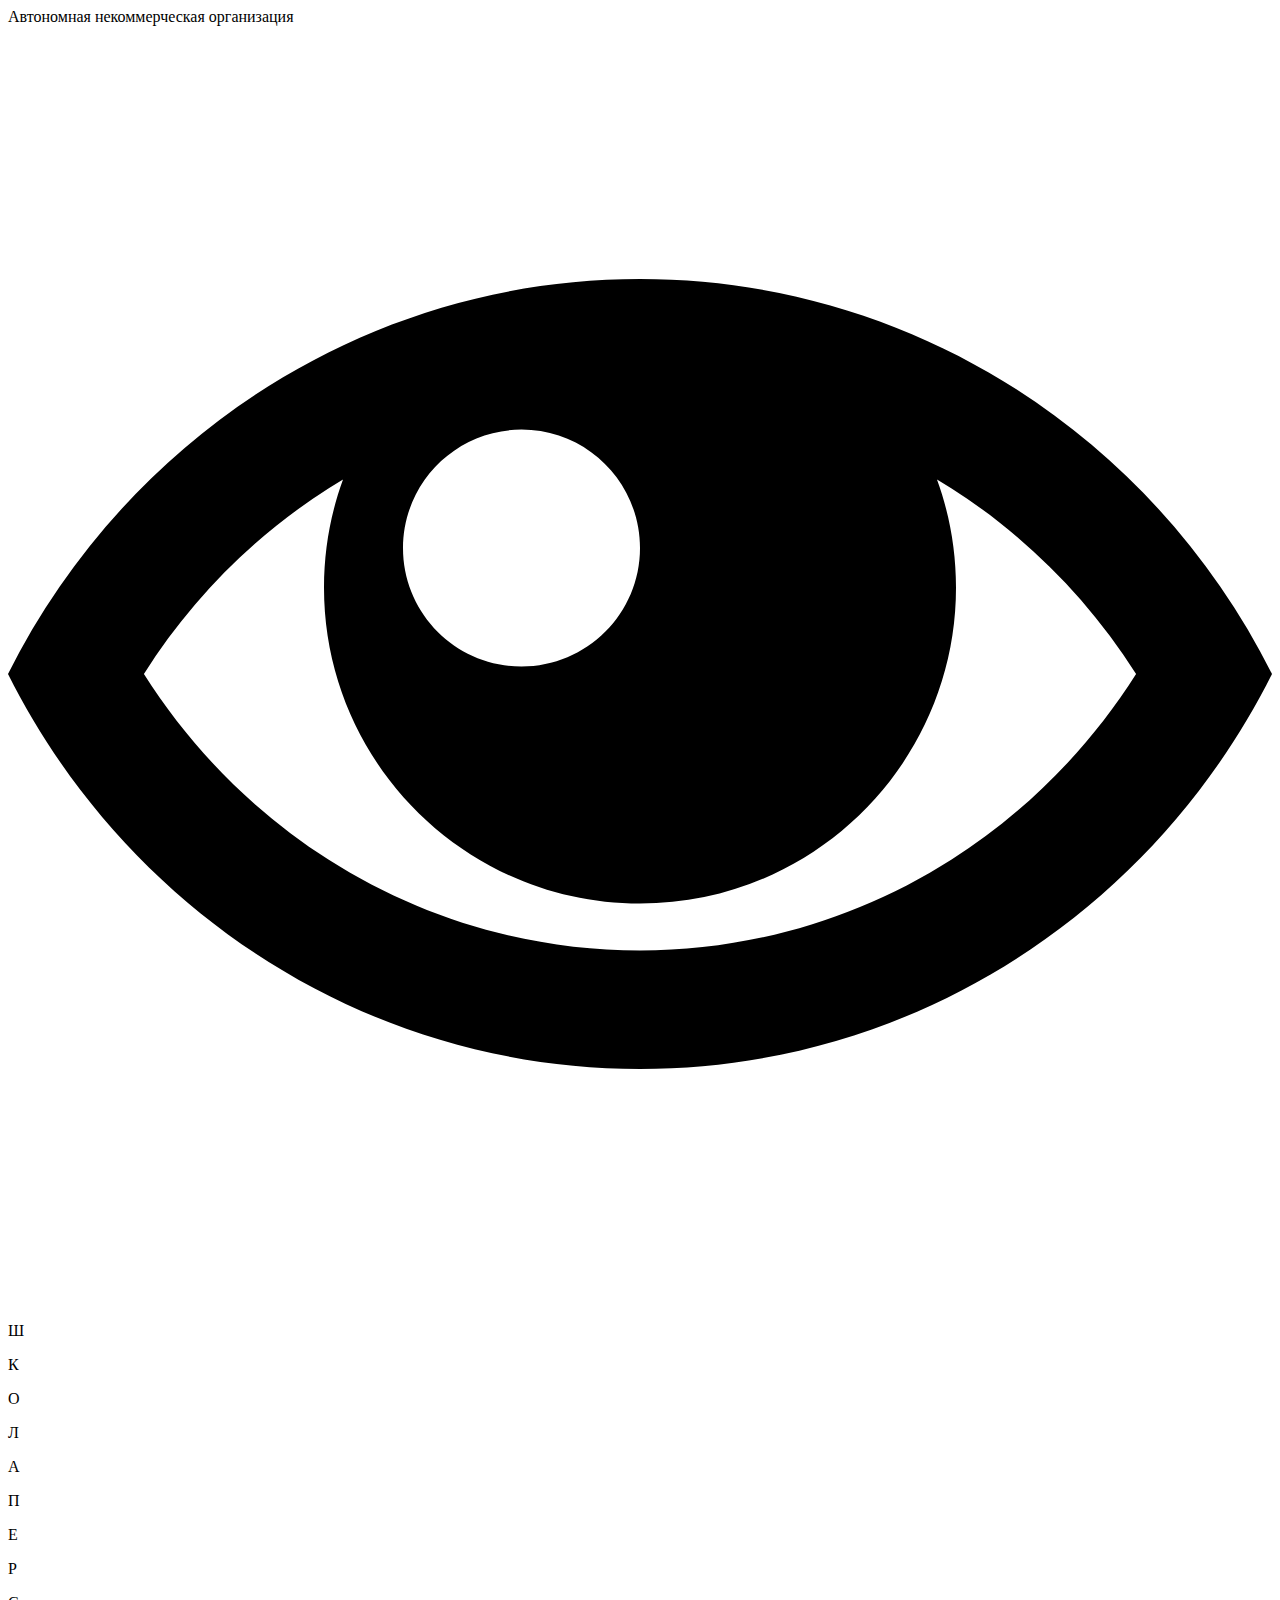
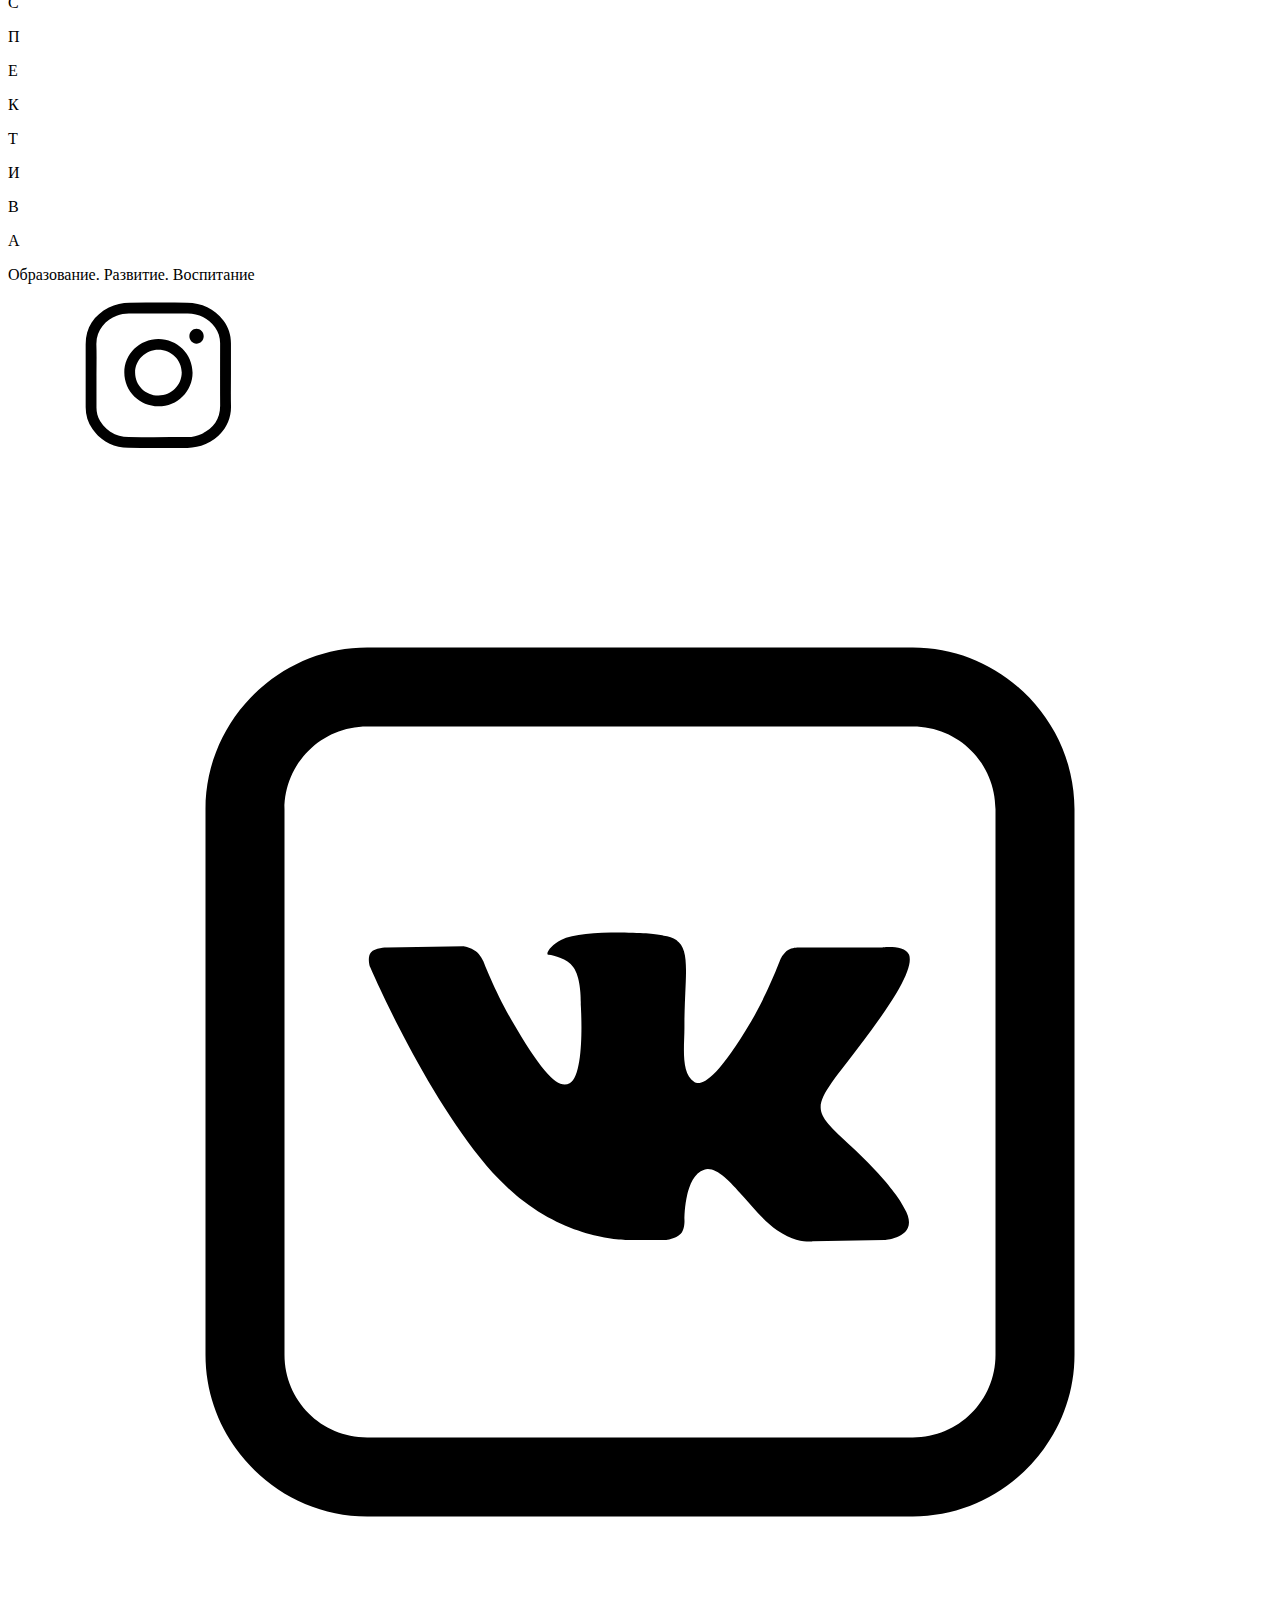
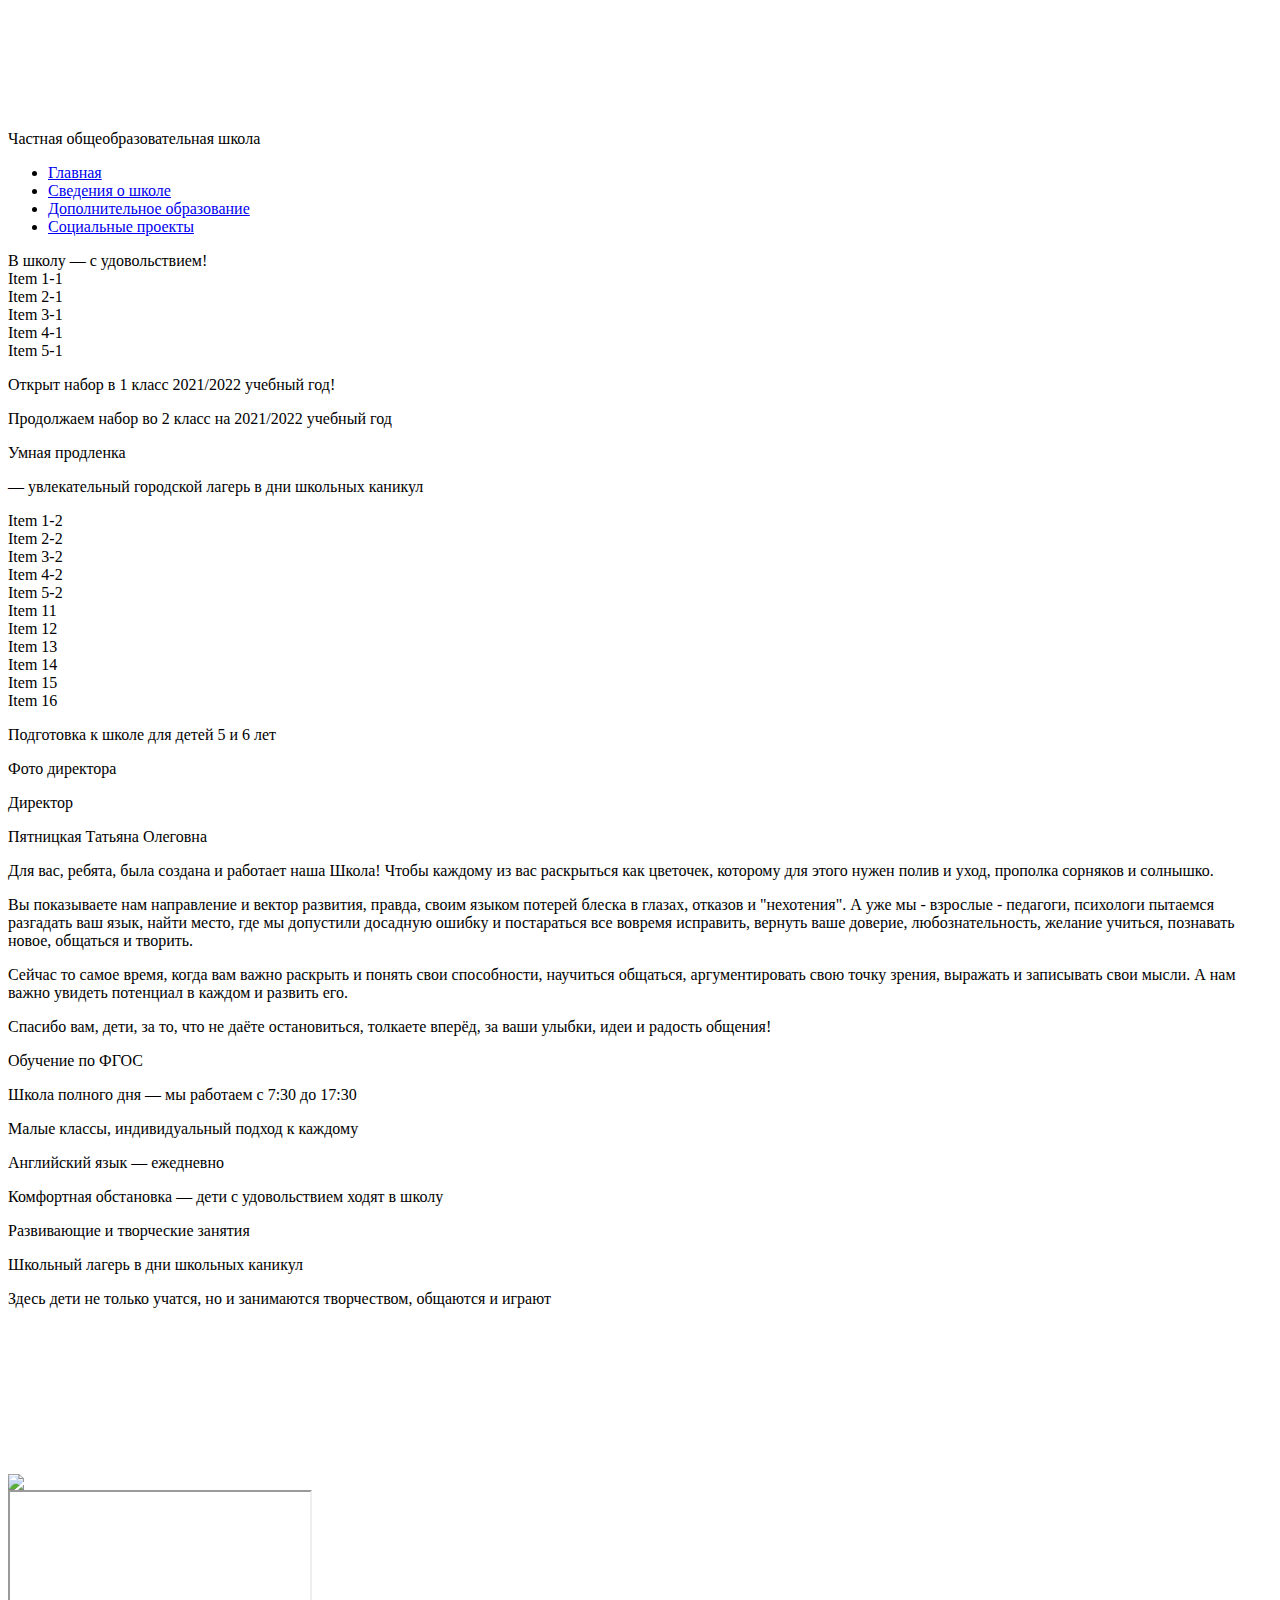
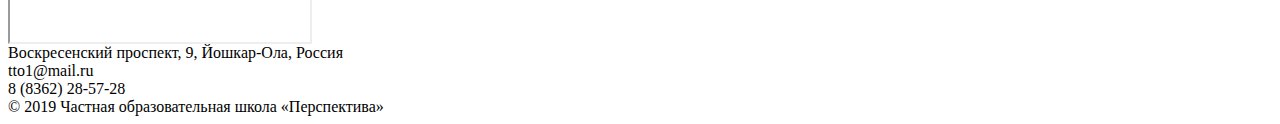
==== templates/index.html @ 56a92bf1 "Create index.html" ====
<html>
<head>
  <meta name="viewport" content="width=device-width, initial-scale=1.0">
  <link rel= "stylesheet" type="text/css" href= "/static/style.css">
  <title>Школа "Перспектива"</title>
</head>
<body>
  <header class='header'>
    <div class='header__menu'>
      <div class='header__center'>
        <p>Автономная некоммерческая организация</p>
      </div>
      <div>
        <a class='eye__link' href='/for_older'>
          <svg class='eye__icon' version="1.1" id="Capa_1" xmlns="http://www.w3.org/2000/svg" xmlns:xlink="http://www.w3.org/1999/xlink" x="0px" y="0px" viewBox="0 0 512 512" style="enable-background:new 0 0 512 512;" xml:space="preserve">
<g>
        <path d="M256,96C144.341,96,47.559,161.021,0,256c47.559,94.979,144.341,160,256,160c111.656,0,208.439-65.021,256-160
    C464.441,161.021,367.656,96,256,96z M382.225,180.852c30.082,19.187,55.572,44.887,74.719,75.148
    c-19.146,30.261-44.639,55.961-74.719,75.148C344.428,355.257,300.779,368,256,368c-44.78,0-88.428-12.743-126.225-36.852
    c-30.08-19.188-55.57-44.888-74.717-75.148c19.146-30.262,44.637-55.962,74.717-75.148c1.959-1.25,3.938-2.461,5.929-3.65
    C130.725,190.866,128,205.613,128,221c0,70.691,57.308,128,128,128c70.691,0,128-57.309,128-128
    c0-15.387-2.725-30.134-7.703-43.799C378.285,178.39,380.266,179.602,382.225,180.852z M256,205c0,26.51-21.49,48-48,48
    s-48-21.49-48-48s21.49-48,48-48S256,178.49,256,205z"/>
        </a>
      </div>
    </div>
    <div class='header__middle'>
      <div class='header__title'>
        <div class='header__title-school'>
          <p class='letter green'>Ш</p>
          <p class='letter red'>К</p>
          <p class='letter pink'>О</p>
          <p class='letter yellow'>Л</p>
          <p class='letter light__blue'>А</p>
        </div>
        <div class='header__title-perspective'>
          <p class='letter red'>П</p>
          <p class='letter orange'>Е</p>
          <p class='letter yellow'>Р</p>
          <p class='letter green'>С</p>
          <p class='letter light__blue'>П</p>
          <p class='letter blue'>Е</p>
          <p class='letter purple'>К</p>
          <p class='letter pink'>Т</p>
          <p class='letter yellow'>И</p>
          <p class='letter orange'>В</p>
          <p class='letter red'>А</p>
        </div>
      </div>
      <div class='header__motto'>
        <p>Образование. Развитие. Воспитание</p>
      </div>
    </div>
    <div class='header__bottom'>
      <div class='header__socials'>
        <div class='socials-item'>
          <a href='https://www.instagram.com/shkola_perspektiva/'>
            <svg class='socials-icon' PUBLIC '-//W3C//DTD SVG 1.1//EN'  'http://www.w3.org/Graphics/SVG/1.1/DTD/svg11.dtd'><svg enable-background="new 0 0 512 512" id="Layer_1" version="1.1" viewBox="0 0 512 512" xml:space="preserve" xmlns="http://www.w3.org/2000/svg" xmlns:xlink="http://www.w3.org/1999/xlink"><g><path d="M505,257c0,34.8-0.7,69.7,0.2,104.5c1.5,61.6-37.2,109.2-86.5,130.4c-19.8,8.5-40.6,13-62.1,13c-67.3,0.1-134.7,1-202-0.3   c-50.7-1-92.4-22.2-122.3-64c-15.7-22-23.2-47-23.2-74.1c0-71.7,0-143.3,0-215c0-58.5,28.5-99.4,79.1-126C110.2,14,134.1,9.1,159,9   c65.3,0,130.7-0.4,196,0.2c50.7,0.4,93,19.8,124.2,60.6c17.4,22.8,25.8,49,25.8,77.8C505,184,505,220.5,505,257z M46,257   c0,36.7,0,73.3,0,110c0,16.4,3.8,31.8,12.3,45.7c22.3,36.5,56,54.3,97.8,55c67.1,1,134.3,0.4,201.5,0.2c16.5,0,32.5-3.4,47.4-10.5   c40.6-19.4,63.3-50.3,63.1-96.7c-0.4-71-0.1-142-0.1-213c0-20.1-5.7-38.5-17.6-54.7c-23-31.1-54.8-46.4-92.8-46.8   c-67-0.8-134-0.3-201-0.2c-14.3,0-28.1,2.9-41.5,7.9c-36.8,13.7-71,48.4-69.4,99.5C46.9,188,46,222.5,46,257z"/><path d="M257.6,363c-64.5,0-116.5-51.4-116.6-115.4c-0.1-63,52.3-114.6,116.4-114.6c64.3-0.1,116.5,51.4,116.6,114.9   C374,311.3,321.9,362.9,257.6,363z M257.6,326c43.9,0,79.5-35.1,79.4-78.3c-0.1-42.8-35.7-77.8-79.4-77.8   c-43.9,0-79.7,34.9-79.7,78C178,291.1,213.7,326.1,257.6,326z"/><path d="M387.5,98c13.5,0,24.5,11.5,24.5,25.6c-0.1,14.1-11.2,25.5-24.7,25.4c-13.3-0.1-24.2-11.5-24.2-25.3   C363,109.6,374,98,387.5,98z"/></g></svg>
          </a>
        </div>
        <div class='socials-item'>
          <a href='https://vk.com/shkola_perspektiva_yola' >
            <svg class='socials-icon vk' xmlns="http://www.w3.org/2000/svg" viewBox="0 0 32 32">
      <path style="text-indent:0;text-align:start;line-height:normal;text-transform:none;block-progression:tb;-inkscape-font-specification:Bitstream Vera Sans" d="M 9.09375 5 C 6.8512095 5 5 6.8512095 5 9.09375 L 5 22.90625 C 5 25.148791 6.8512095 27 9.09375 27 L 22.90625 27 C 25.148791 27 27 25.148791 27 22.90625 L 27 9.09375 C 27 6.8512095 25.148791 5 22.90625 5 L 9.09375 5 z M 9.09375 7 L 22.90625 7 C 24.067709 7 25 7.9322905 25 9.09375 L 25 22.90625 C 25 24.067709 24.067709 25 22.90625 25 L 9.09375 25 C 7.9322905 25 7 24.067709 7 22.90625 L 7 9.09375 C 7 7.9322905 7.9322905 7 9.09375 7 z M 15.71875 12.21875 C 14.98475 12.21175 14.352 12.23325 14 12.40625 C 13.766 12.52125 13.5775 12.76625 13.6875 12.78125 C 13.8235 12.79925 14.1495 12.87175 14.3125 13.09375 C 14.5235 13.38075 14.5 14.03125 14.5 14.03125 C 14.5 14.03125 14.62275 15.81025 14.21875 16.03125 C 13.94175 16.18225 13.567 15.8485 12.75 14.4375 C 12.331 13.7145 12.03125 12.9375 12.03125 12.9375 C 12.03125 12.9375 11.95275 12.7675 11.84375 12.6875 C 11.71175 12.5905 11.53125 12.5625 11.53125 12.5625 L 9.59375 12.59375 C 9.59375 12.59375 9.2945 12.59075 9.1875 12.71875 C 9.0915 12.83275 9.15625 13.0625 9.15625 13.0625 C 9.15625 13.0625 10.7035 16.66375 12.4375 18.46875 C 14.0295 20.12275 15.84375 20 15.84375 20 L 16.65625 20 C 16.65625 20 16.90525 19.97975 17.03125 19.84375 C 17.14725 19.71875 17.125 19.46875 17.125 19.46875 C 17.125 19.46875 17.116 18.37975 17.625 18.21875 C 18.127 18.05975 18.78475 19.281 19.46875 19.75 C 19.98575 20.105 20.375 20.03125 20.375 20.03125 L 22.1875 20 C 22.1875 20 23.1405 19.9395 22.6875 19.1875 C 22.6505 19.1265 22.43875 18.641 21.34375 17.625 C 20.19775 16.561 20.33775 16.715 21.71875 14.875 C 22.55975 13.754 22.9175 13.07425 22.8125 12.78125 C 22.7125 12.50225 22.09375 12.59375 22.09375 12.59375 L 20.03125 12.59375 C 20.03125 12.59375 19.863 12.58825 19.75 12.65625 C 19.639 12.72225 19.5625 12.875 19.5625 12.875 C 19.5625 12.875 19.2465 13.73075 18.8125 14.46875 C 17.8965 16.02475 17.525 16.096 17.375 16 C 17.026 15.775 17.125 15.107 17.125 14.625 C 17.125 13.117 17.3615 12.4755 16.6875 12.3125 C 16.4635 12.2585 16.29175 12.22475 15.71875 12.21875 z"/>
          </a>
        </div>
      </div>
      <div class='header__nko'>
        <p>Частная общеобразовательная школа</p>
      </div>
    </div>
  </header>
  <main>
    <nav class='menu__nav'>
      <ul class='nav__list'>
        <li class='nav__item'><a class='nav__link' href='/'>Главная</a></li>
        <li class='nav__item'><a class='nav__link' href='/info'>Сведения о школе</a></li>
        <li class='nav__item'><a class='nav__link' href='/addit'>Дополнительное образование</a></li>
        <li class='nav__item'><a class='nav__link' href='/social'>Социальные проекты</a></li>
      </ul>
    </nav>
    <div class='article__title'>В школу — с удовольствием!</div>
    <article class='page__article'>
      <div class='welcome__article'>
        <div class='carousel-wrapper'>
          <span id="item-1-1"></span>
          <span id="item-2-1"></span>
          <span id="item-3-1"></span>
          <span id="item-4-1"></span>
          <span id="item-5-1"></span>
          <div class="carousel-item item-1-1">
            <span class='item visually-hidden'>Item 1-1</span>
            <a class="arrow arrow-prev" href="#item-5-1"></a>
            <a class="arrow arrow-next" href="#item-2-1"></a>
          </div>
          <div class="carousel-item item-2-1">
            <span class='item visually-hidden'>Item 2-1</span>
            <a class="arrow arrow-prev" href="#item-1-1"></a>
            <a class="arrow arrow-next" href="#item-3-1"></a>
          </div>
          <div class="carousel-item item-3-1">
            <span class='item visually-hidden'>Item 3-1</span>
            <a class="arrow arrow-prev" href="#item-2-1"></a>
            <a class="arrow arrow-next" href="#item-4-1"></a>
          </div>
          <div class="carousel-item item-4-1">
            <span class='item visually-hidden'>Item 4-1</span>
            <a class="arrow arrow-prev" href="#item-3-1"></a>
            <a class="arrow arrow-next" href="#item-5-1"></a>
          </div>
          <div class="carousel-item item-5-1">
            <span class='item visually-hidden'>Item 5-1</span>
            <a class="arrow arrow-prev" href="#item-4-1"></a>
            <a class="arrow arrow-next" href="#item-1-1"></a>
          </div>
        </div>
        <div class='welcome__text'>
          <p class='welcome__text-bigger'>Открыт набор в 1 класс 2021/2022 учебный год!</p>
          <p>Продолжаем набор во 2 класс на 2021/2022 учебный год</p>
        </div>
      </div>
      <div class='welcome__article'>
        <div class='welcome__text'>
          <p class='welcome__text-bigger'>Умная продленка</p>
          <p>— увлекательный городской лагерь в дни школьных каникул</p>
        </div>
        <div class='carousel-wrapper'>
          <span id="item-1-2"></span>
          <span id="item-2-2"></span>
          <span id="item-3-2"></span>
          <span id="item-4-2"></span>
          <span id="item-5-2"></span>
          <div class="carousel-item item-1-2">
            <span class='item visually-hidden'>Item 1-2</span>
            <a class="arrow arrow-prev" href="#item-5-2"></a>
            <a class="arrow arrow-next" href="#item-2-2"></a>
          </div>
          <div class="carousel-item item-2-2">
            <span class='item visually-hidden'>Item 2-2</span>
            <a class="arrow arrow-prev" href="#item-1-2"></a>
            <a class="arrow arrow-next" href="#item-3-2"></a>
          </div>
          <div class="carousel-item item-3-2">
            <span class='item visually-hidden'>Item 3-2</span>
            <a class="arrow arrow-prev" href="#item-2-2"></a>
            <a class="arrow arrow-next" href="#item-4-2"></a>
          </div>
          <div class="carousel-item item-4-2">
            <span class='item visually-hidden'>Item 4-2</span>
            <a class="arrow arrow-prev" href="#item-3-2"></a>
            <a class="arrow arrow-next" href="#item-5-2"></a>
          </div>
          <div class="carousel-item item-5-2">
            <span class='item visually-hidden'>Item 5-2</span>
            <a class="arrow arrow-prev" href="#item-4-2"></a>
            <a class="arrow arrow-next" href="#item-1-2"></a>
          </div>
        </div>
      </div>
      <div class='welcome__article'>
        <div class='carousel-wrapper'>
          <span id="item-11"></span>
          <span id="item-12"></span>
          <span id="item-13"></span>
          <span id="item-14"></span>
          <span id="item-15"></span>
          <div class="carousel-item item-11">
            <span class='item visually-hidden'>Item 11</span>
            <a class="arrow arrow-prev" href="#item-15"></a>
            <a class="arrow arrow-next" href="#item-12"></a>
          </div>
          <div class="carousel-item item-12">
            <span class='item visually-hidden'>Item 12</span>
            <a class="arrow arrow-prev" href="#item-11"></a>
            <a class="arrow arrow-next" href="#item-13"></a>
          </div>
          <div class="carousel-item item-13">
            <span class='item visually-hidden'>Item 13</span>
            <a class="arrow arrow-prev" href="#item-12"></a>
            <a class="arrow arrow-next" href="#item-14"></a>
          </div>
          <div class="carousel-item item-14">
            <span class='item visually-hidden'>Item 14</span>
            <a class="arrow arrow-prev" href="#item-13"></a>
            <a class="arrow arrow-next" href="#item-15"></a>
          </div>
          <div class="carousel-item item-15">
            <span class='item visually-hidden'>Item 15</span>
            <a class="arrow arrow-prev" href="#item-14"></a>
            <a class="arrow arrow-next" href="#item-16"></a>
          </div>
          <div class="carousel-item item-16">
            <span class='item visually-hidden'>Item 16</span>
            <a class="arrow arrow-prev" href="#item-15"></a>
            <a class="arrow arrow-next" href="#item-11"></a>
          </div>
        </div>
        <div class='welcome__text'>
          <p class='welcome__text-bigger'>Подготовка к школе для детей 5 и 6 лет</p>
        </div>
      </div>
      <div class='welcome__speech'>
        <div class='welcome__photo-block'>
          <div class='welcome__photo'>
            <span class='visually-hidden'>Фото директора</span>
          </div>
          <p class='welcome__title'>Директор</p>
          <p class='welcome__title-fio'>Пятницкая Татьяна Олеговна</p>
        </div>
        <div class='speech__text'>
          <p>Для вас, ребята,  была создана и работает наша Школа! Чтобы каждому из вас раскрыться как цветочек, которому для этого нужен полив и уход, прополка сорняков и солнышко.</p>
          <p>Вы показываете нам направление и вектор развития, правда, своим языком потерей блеска в глазах, отказов и "нехотения". А уже мы - взрослые - педагоги, психологи пытаемся разгадать ваш язык, найти место, где мы допустили досадную ошибку и постараться все вовремя исправить, вернуть ваше доверие, любознательность, желание учиться, познавать новое, общаться и творить.</p>
          <p>Сейчас то самое время, когда вам важно раскрыть и понять свои способности, научиться общаться, аргументировать свою точку зрения, выражать и записывать свои мысли. А нам важно увидеть потенциал в каждом и развить его.</p>
          <p>Спасибо вам, дети, за то, что не даёте остановиться, толкаете вперёд, за ваши улыбки, идеи и радость общения!</p>
        </div>
      </div>
      <div class='advantage__block'>
        <div class='advantage__card'>
          <p class='advantage__card-text'>Обучение по ФГОС</p>
        </div>
        <div class='advantage__card'>
          <p class='advantage__card-text'>Школа полного дня — мы работаем с 7:30 до 17:30</p>
        </div>
        <div class='advantage__card'>
          <p class='advantage__card-text'>Малые классы, индивидуальный подход к каждому</p>
        </div>
        <div class='advantage__card'>
          <p class='advantage__card-text'>Английский язык — ежедневно</p>
        </div>
        <div class='advantage__card'>
          <p class='advantage__card-text'>Комфортная обстановка — дети с удовольствием ходят в школу</p>
        </div>
        <div class='advantage__card'>
          <p class='advantage__card-text'>Развивающие и творческие занятия</p>
        </div>
        <div class='advantage__card'>
          <p class='advantage__card-text'>Школьный лагерь в дни школьных каникул</p>
        </div>
        <div class='advantage__card'>
          <p class='advantage__card-text'>Здесь дети не только учатся, но и занимаются творчеством, общаются и играют</p>
        </div>
      </div>
      <div class='video__block'>
        <iframe src="https://www.youtube.com/embed/kU9ndrJbsBA" title="YouTube video player" frameborder="0" allow="accelerometer; autoplay; clipboard-write; encrypted-media; gyroscope; picture-in-picture" allowfullscreen></iframe>
      </div>
      <img class='license' src='https://github.com/annmartyn/perspective/blob/main/img/18.png?raw=true'>
      <div class='contacts'>
        <div class='contacts__map'>
          <iframe src="https://yandex.ru/map-widget/v1/-/CCUY6Mq-TC" frameborder="1" allowfullscreen="true" style="position:relative;"></iframe>
        </div>
        <div class='contacts__info'>
          <div class='contacts__address'>Воскресенский проспект, 9, Йошкар-Ола, Россия</div>
          <div class='contacts__email'>tto1@mail.ru</div>
          <div class='contacts__number'>8 (8362) 28-57-28</div>
          <div class='contacts__rights'>© 2019 Частная образовательная школа «Перспектива»</div>
        </div>
      </div>
    </article>
  </main>
</body>
        </html>
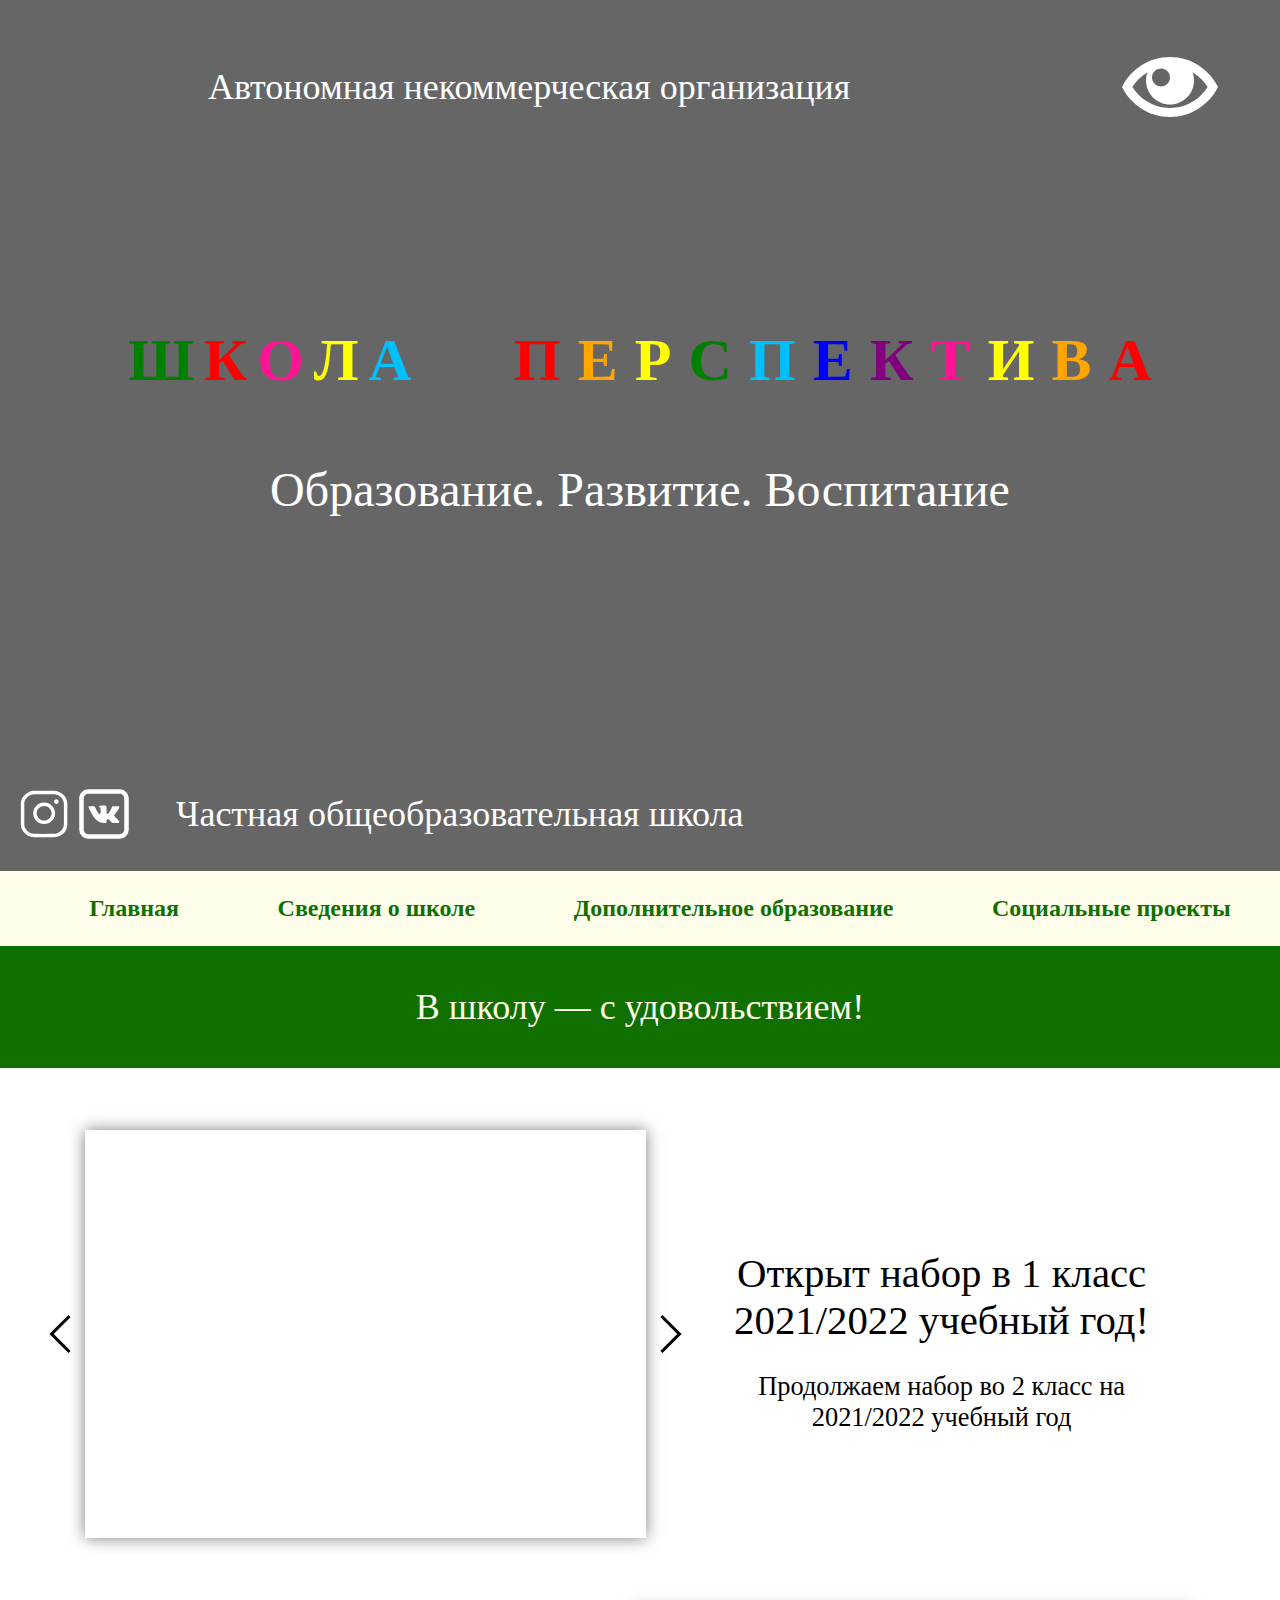
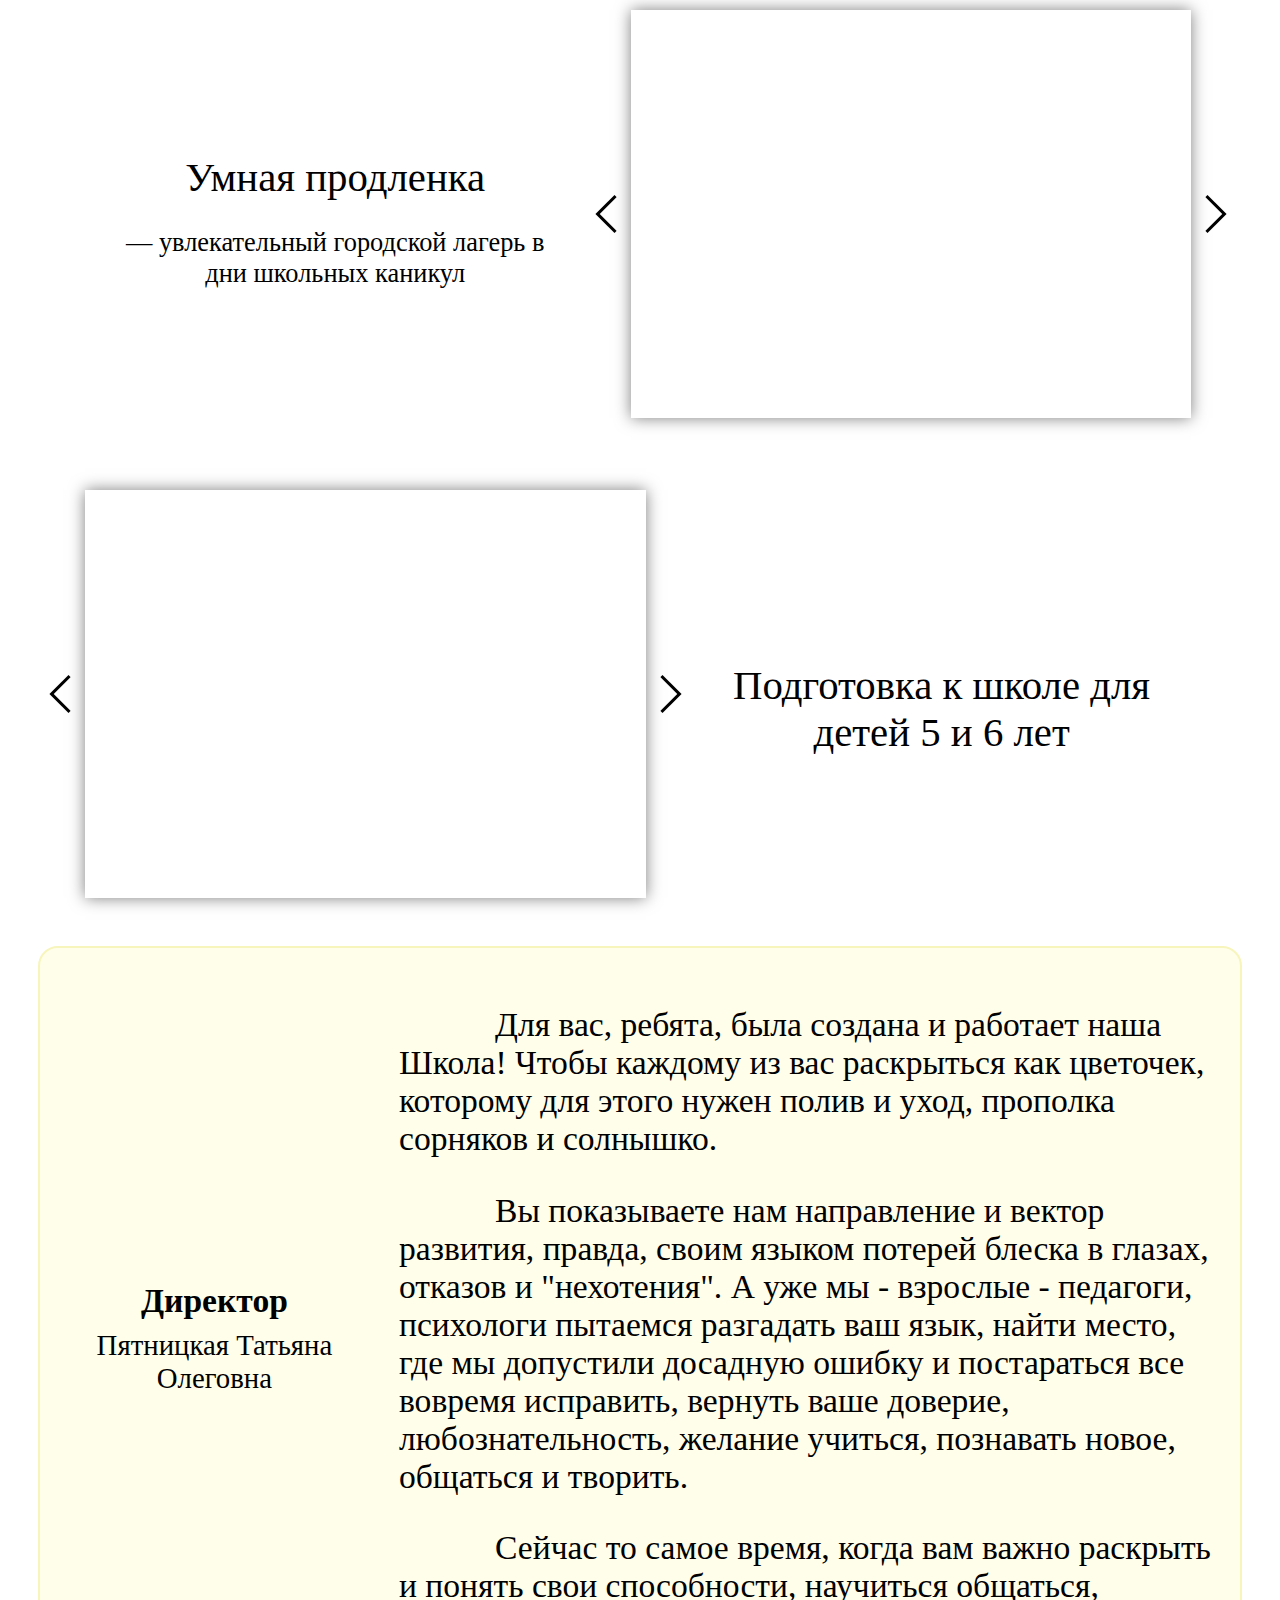
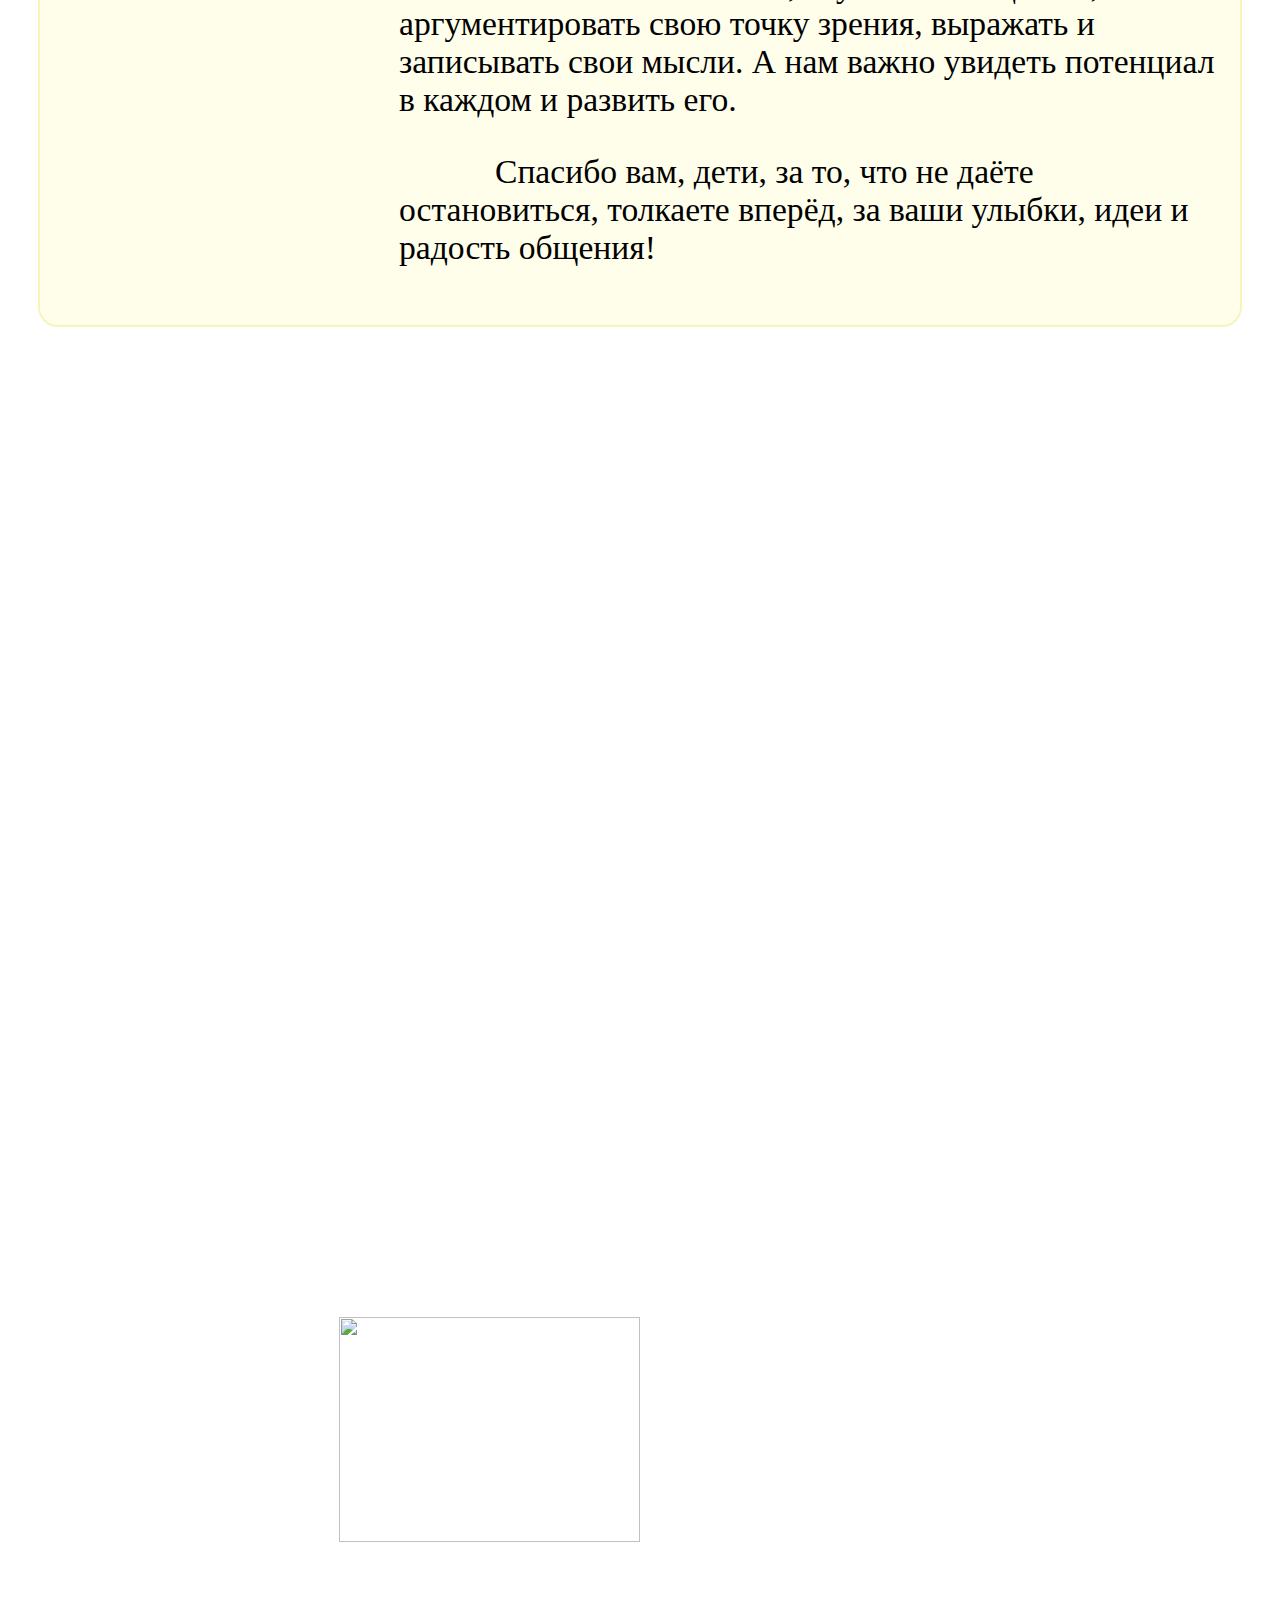
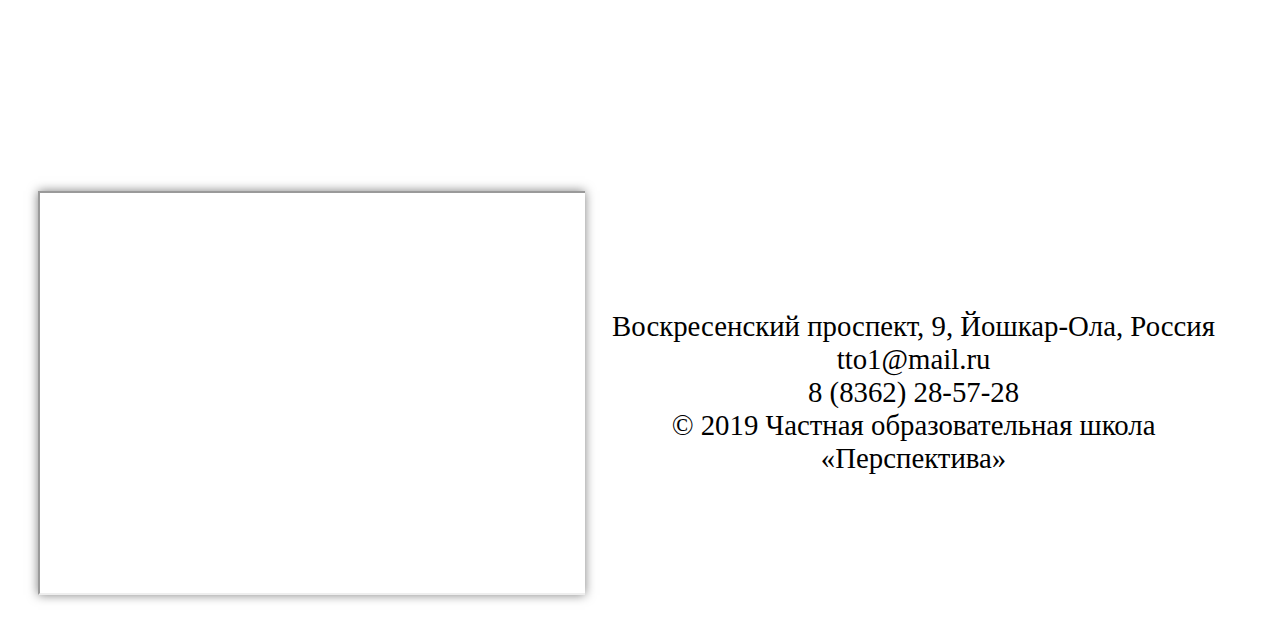
==== commit 37f82954: "Update index.html" ====
--- a/templates/index.html
+++ b/templates/index.html
@@ -1,7 +1,7 @@
 <html>
 <head>
   <meta name="viewport" content="width=device-width, initial-scale=1.0">
-  <link rel= "stylesheet" type="text/css" href= "/static/style.css">
+  <link rel="stylesheet" type="text/css" href= "/static/style.css">
   <title>Школа "Перспектива"</title>
 </head>
 <body>
--- a/static/style.css
+++ b/static/style.css
@@ -0,0 +1,1025 @@
+body {
+  margin: 0;
+}
+
+@media (max-width: 960px) {
+  html {
+    font-size: 10px;
+  }
+}
+
+@media (min-width: 961px) {
+  html {
+    font-size: 24px;
+  }
+}
+
+.visually-hidden {
+  position: absolute;
+  width: 1px;
+  height: 1px;
+  clip: rect(1px, 1px, 1px, 1px);
+}
+
+@font-face {
+  font-family: "Comic Sans MS";
+  src: url(https://github.com/annmartyn/perspective/blob/main/2006.ttf);
+}
+
+.header {
+  margin: 0;
+  z-index: 0;
+  background-image: url("https://wallpapertag.com/wallpaper/full/c/6/2/270882-full-size-chalkboard-background-2357x1571-windows-xp.jpg");
+  position: relative;
+  background-size: cover;
+  background-repeat: no-repeat;
+  padding-top: 30px;
+}
+
+.header::after {
+  content: '';
+  z-index: -1;
+  position: absolute;
+  top: 0;
+  left: 0;
+  bottom: 0;
+  right: 0;
+  background: rgba(0, 0, 0, 0.6);
+}
+
+.header__menu {
+  padding-left: 50px;
+  padding-right: 50px;
+  display: flex;
+  align-items: center;
+  justify-content: flex-end;
+  font-family: 'Verdana';
+  color: white;
+  text-align: center;
+}
+
+.header-left {
+  display: flex;
+  flex-direction: column;
+}
+
+.eye__icon {
+  height: 4rem;
+  width: 5rem;
+  display: inline-block;
+  background-repeat: no-repeat;
+  background-position: center;
+  fill: white;
+}
+
+.header__center {
+  padding-right: 22%;
+  font-size: 1.5rem;
+}
+
+.header__middle {
+  display: flex;
+  font-family: "Comic Sans MS";
+  flex-direction: column;
+  margin-top: 5rem;
+  margin-bottom: 8rem;
+}
+
+@media (max-width: 960px) {
+  .header__middle {
+    margin-bottom: 12rem;
+  }
+}
+
+.header__title {
+  display: flex;
+  justify-content: space-between;
+  padding-left: 10%;
+  padding-right: 10%;
+  margin-bottom: 0;
+  height: 150px;
+}
+
+@media (max-width: 960px) {
+  .header__title {
+    flex-direction: column;
+    align-items: center;
+  }
+}
+
+.header__title-school {
+  display: flex;
+  width: 40%;
+  padding-right: 10%;
+  margin: 0 auto;
+  justify-content: space-between;
+}
+
+.header__title-perspective {
+  display: flex;
+  width: 90%;
+  margin: 0 auto;
+  justify-content: space-between;
+}
+
+.header__motto {
+  margin: 0 auto;
+  font-family: 'Verdana';
+  color: white;
+  text-align: center;
+}
+
+.letter {
+  font-size: 2.5rem;
+  line-height: 3rem;
+  font-family: 'Comic Sans MS';
+  font-weight: 700;
+}
+
+.header__menu, .header__motto {
+  font-size: 2rem;
+}
+
+.red {
+  color: red;
+}
+
+.orange {
+  color: orange;
+}
+
+.yellow {
+  color: yellow;
+}
+
+.green {
+  color: green;
+}
+
+.light__blue {
+  color: DeepSkyBlue;
+}
+
+.blue {
+  color: blue;
+}
+
+.purple {
+  color: purple;
+}
+
+.pink {
+  color: deeppink;
+}
+
+.header__bottom {
+  display: flex;
+}
+
+.header__nko {
+  font-family: Verdana;
+  font-size: 1.5rem;
+  color: white;
+  padding-left: 1.5rem;
+}
+
+.header__socials {
+  margin-top: 20px;
+  padding-bottom: 20px;
+  position: relative;
+  padding-left: 20px;
+  display: flex;
+  align-items: center;
+}
+
+.socials-icon {
+  fill: white;
+  height: 2rem;
+  width: 2rem;
+}
+
+.vk {
+  height: 3rem;
+  width: 3rem;
+}
+
+.menu__nav {
+  display: flex;
+  font-family: 'Comic Sans MS';
+  align-items: center;
+  font-size: 1rem;
+  color: #0f7000;
+  font-weight: 550;
+  background-color: #fffeeb;
+  margin-bottom: 0;
+  width: 100%;
+}
+
+.nav__link {
+  text-decoration: none;
+  color: #0f7000;
+}
+
+.nav__item:hover {
+  text-decoration: underline;
+}
+
+.nav__link:hover {
+  text-decoration: underline;
+}
+
+.menu__nav .nav__link {
+  text-decoration: none;
+  color: #0f7000;
+}
+
+.nav__list {
+  display: flex;
+  align-items: center;
+  justify-content: space-around;
+  width: 100%;
+}
+
+.nav__item {
+  display: inline-block;
+  text-align: center;
+}
+
+.article__title {
+  font-family: 'Comic Sans MS';
+  font-size: 1.5rem;
+  line-height: 5rem;
+  text-align: center;
+  color: #fffeeb;
+  background-color: #0f7000;
+  margin: 0 auto;
+  border: 1px solid #0f7000;
+  height: 5rem;
+}
+
+.page__article {
+  padding: 3%;
+}
+
+.welcome__article {
+  font-family: 'Verdana';
+  font-size: 1.4rem;
+  display: flex;
+  align-items: center;
+  justify-content: space-between;
+  width: 90vw;
+  margin-bottom: 1rem;
+  padding: 1rem;
+}
+
+.welcome__article:hover {
+  box-shadow: 0 0 15px rgba(0,0,0,0.5);
+  border-radius: 1rem;
+}
+
+@media (max-width: 960px) {
+  .welcome__article {
+    flex-direction: column;
+  }
+}
+
+.carousel-wrapper {
+  position: relative;
+  width: 25rem;
+  height: 17rem;
+  margin-left: 2%;
+  margin-right: 2%;
+  box-shadow: 0 0 15px rgba(0,0,0,0.5);
+}
+
+.carousel-item {
+  position: absolute;
+  top: 0;
+  bottom: 0;
+  left: 0;
+  right: 0;
+  padding: 25px 50px;
+  opacity: 0;
+  transition: all 0.5s ease-in-out;
+}
+
+.arrow{
+  border: solid black;
+    border-width: 0 3px 3px 0;
+    display: inline-block;
+    padding: 12px;
+}
+
+.arrow-prev {
+  left: -30px;
+  position: absolute;
+  top: 50%;
+  transform: translateY(-50%) rotate(135deg);
+}
+
+.arrow-next {
+  right: -30px;
+  position: absolute;
+  top: 50%;
+  transform: translateY(-50%) rotate(-45deg);
+  }
+
+.light {
+  color: white;
+}
+
+@media (max-width: 480px) {
+    .arrow, .light .arrow {
+      background-size: 10px;
+      background-position: 10px 50%;
+    }
+}
+
+[id^="item"] {
+    display: none;
+}
+
+.item-1-1 {
+  z-index: 2;
+  opacity: 1;
+  background: url('https://github.com/annmartyn/perspective/blob/main/img/1.jpg?raw=true');
+  background-size: cover;
+}
+
+.item-1-2 {
+  z-index: 2;
+  opacity: 1;
+  background: url('https://github.com/annmartyn/perspective/blob/main/img/6.jpg?raw=true');
+  background-size: cover;
+}
+
+.item-11 {
+  z-index: 2;
+  opacity: 1;
+  background: url('https://github.com/annmartyn/perspective/blob/main/img/11.jpg?raw=true');
+  background-size: cover;
+}
+
+.item-2-1 {
+  background: url('https://github.com/annmartyn/perspective/blob/main/img/2.jpg?raw=true');
+  background-size: cover;
+}
+
+.item-2-2 {
+  background: url('https://github.com/annmartyn/perspective/blob/main/img/7.jpg?raw=true');
+  background-size: cover;
+}
+
+.item-12 {
+  background: url('https://github.com/annmartyn/perspective/blob/main/img/12.jpg?raw=true');
+  background-size: cover;
+}
+
+.item-3-1 {
+  background: url('https://github.com/annmartyn/perspective/blob/main/img/3.jpg?raw=true');
+  background-size: cover;
+}
+
+.item-3-2 {
+  background: url('https://github.com/annmartyn/perspective/blob/main/img/8.jpg?raw=true');
+  background-size: cover;
+}
+
+.item-13 {
+  background: url('https://github.com/annmartyn/perspective/blob/main/img/13.jpg?raw=true');
+  background-size: cover;
+}
+
+.item-4-1 {
+  background: url('https://github.com/annmartyn/perspective/blob/main/img/4.jpg?raw=true');
+  background-size: cover;
+}
+
+.item-4-2 {
+  background: url('https://github.com/annmartyn/perspective/blob/main/img/9.jpg?raw=true');
+  background-size: cover;
+}
+
+.item-14 {
+  background: url('https://github.com/annmartyn/perspective/blob/main/img/14.jpg?raw=true');
+  background-size: cover;
+}
+
+.item-5-1 {
+  background: url('https://github.com/annmartyn/perspective/blob/main/img/5.jpg?raw=true');
+  background-size: cover;
+}
+
+.item-5-2 {
+  background: url('https://github.com/annmartyn/perspective/blob/main/img/10.jpg?raw=true');
+  background-size: cover;
+}
+
+.item-15 {
+  background: url('https://github.com/annmartyn/perspective/blob/main/img/15.jpg?raw=true');
+  background-size: cover;
+}
+
+.item-16 {
+  background: url('https://github.com/annmartyn/perspective/blob/main/img/16.jpg?raw=true');
+  background-size: cover;
+}
+
+*:target ~ .item-1-1 {
+    opacity: 0;
+  }
+
+*:target ~ .item-1-2 {
+    opacity: 0;
+  }
+
+*:target ~ .item-11 {
+    opacity: 0;
+  }
+
+#item-1-1:target ~ .item-1-1 {
+    opacity: 1;
+  }
+
+#item-1-2:target ~ .item-1-2 {
+    opacity: 1;
+  }
+
+#item-11:target ~ .item-11 {
+    opacity: 1;
+  }
+
+#item-2-1:target ~ .item-2-1, #item-3-1:target ~ .item-3-1, #item-4-1:target ~ .item-4-1, #item-5-1:target ~ .item-5-1 {
+    z-index: 3;
+    opacity: 1;
+  }
+
+#item-2-2:target ~ .item-2-2, #item-3-2:target ~ .item-3-2, #item-4-2:target ~ .item-4-2, #item-5-2:target ~ .item-5-2 {
+    z-index: 3;
+    opacity: 1;
+  }
+
+#item-12:target ~ .item-12, #item-13:target ~ .item-13, #item-14:target ~ .item-14, #item-15:target ~ .item-15, #item-16:target ~ .item-16  {
+    z-index: 3;
+    opacity: 1;
+  }
+
+.item-41 {
+  z-index: 2;
+  opacity: 1;
+  background: url('https://github.com/annmartyn/perspective/blob/main/img/u2n8G15nrtA.jpg?raw=true');
+  background-size: cover;
+}
+
+.item-19 {
+  z-index: 2;
+  opacity: 1;
+  background: url('https://github.com/annmartyn/perspective/blob/main/img/19.jpg?raw=true');
+  background-size: cover;
+}
+
+.item-42 {
+  background: url('https://github.com/annmartyn/perspective/blob/main/img/OBzhYeXkvjY.jpg?raw=true');
+  background-size: cover;
+}
+
+.item-20 {
+  background: url('https://github.com/annmartyn/perspective/blob/main/img/20.jpg?raw=true');
+  background-size: cover;
+}
+
+.item-43 {
+  background: url('https://github.com/annmartyn/perspective/blob/main/img/iveeaww6840.jpg?raw=true');
+  background-size: cover;
+}
+
+.item-21 {
+  background: url('https://github.com/annmartyn/perspective/blob/main/img/21.jpg?raw=true');
+  background-size: cover;
+}
+
+.item-22 {
+  background: url('https://github.com/annmartyn/perspective/blob/main/img/22.jpg?raw=true');
+  background-size: cover;
+}
+
+.item-23 {
+  background: url('https://github.com/annmartyn/perspective/blob/main/img/23.jpg?raw=true');
+  background-size: cover;
+}
+
+.item-24 {
+  background: url('https://github.com/annmartyn/perspective/blob/main/img/24.jpg?raw=true');
+  background-size: cover;
+}
+
+.item-25 {
+  background: url('https://github.com/annmartyn/perspective/blob/main/img/25.jpg?raw=true');
+  background-size: cover;
+}
+
+.item-26 {
+  background: url('https://github.com/annmartyn/perspective/blob/main/img/26.jpg?raw=true');
+  background-size: cover;
+}
+
+.item-27 {
+  background: url('https://github.com/annmartyn/perspective/blob/main/img/27.jpg?raw=true');
+  background-size: cover;
+}
+
+*:target ~ .item-41 {
+    opacity: 0;
+  }
+
+*:target ~ .item-19 {
+    opacity: 0;
+  }
+
+#item-41:target ~ .item-41 {
+    opacity: 1;
+  }
+
+#item-19:target ~ .item-19 {
+    opacity: 1;
+  }
+
+#item-42:target ~ .item-42, #item-43:target ~ .item-43 {
+    z-index: 3;
+    opacity: 1;
+  }
+
+#item-20:target ~ .item-20, #item-21:target ~ .item-21, #item-22:target ~ .item-22, #item-23:target ~ .item-23, #item-24:target ~ .item-24, #item-25:target ~ .item-25, #item-26:target ~ .item-26, #item-27:target ~ .item-27 {
+    z-index: 3;
+    opacity: 1;
+  }
+
+.welcome__text {
+  padding-left: 5%;
+  padding-right: 5%;
+  text-align: center;
+  width: 40%;
+  font-size: 1.1rem;
+}
+
+.welcome__text-bigger {
+  font-size: 1.7rem;
+  margin-bottom: 0.5rem;
+}
+
+@media (max-width: 960px) {
+  .welcome__text {
+    width: 100%;
+  }
+}
+
+.welcome__speech {
+  display: flex;
+  justify-content: space-between;
+  margin: 2% auto;
+  padding: 2%;
+  background: #fffeeb;
+  border: 2px solid #f7f5bc;
+  border-radius: 20px;
+  font-size: 1rem;
+  font-family: Verdana;
+}
+
+@media (max-width: 960px) {
+  .welcome__speech {
+    flex-direction: column;
+  }
+}
+
+.welcome__photo-block {
+  display: flex;
+  flex-direction: column;
+  padding-right: 3%;
+  width: 70%;
+  text-align: center;
+}
+
+.welcome__photo {
+  background: url('https://github.com/annmartyn/perspective/blob/main/img/17.jpg?raw=true');
+  background-position: center center;
+  background-size: cover;
+  height: 300px;
+  width: 300px;
+  border-radius: 200px;
+  margin: 0 auto;
+}
+
+.speech__text {
+  text-indent: 4rem;
+  font-size: 1.4rem;
+  font-family: Verdana;
+}
+
+.welcome__title {
+  font-family: Verdana;
+  font-size: 1.4rem;
+  line-height: 1.5rem;
+  font-weight: 700;
+  margin: 10px auto;
+}
+
+.welcome__title-fio {
+  font-family: Verdana;
+  font-size: 1.2rem;
+  margin: 0 auto;
+}
+
+.advantage__block {
+  display: flex;
+  flex-wrap: wrap;
+  background-image: url('https://github.com/annmartyn/perspective/blob/main/img/noita-digital-MdmcpX2ofRk-unsplash.jpg?raw=true');
+  background-size: cover;
+}
+
+.advantage__card {
+  width: 25%;
+  box-sizing: border-box;
+}
+
+.advantage__card-text {
+  font-family: 'Comic Sans MS';
+  font-size: 1.2rem;
+  margin-left: 1rem;
+  color: white;
+}
+
+.advantage__card:nth-child(4n) {
+  margin-right: 0;
+}
+
+.contacts {
+  display: flex;
+  justify-content: space-evenly;
+  align-items: center;
+}
+
+.contacts__map {
+  positions: relative;
+  overflow: hidden;
+  border: none;
+  box-shadow: 0 0 10px rgba(0,0,0,0.5);
+}
+
+.contacts__map > iframe {
+  width: 560px;
+  height: 400px;
+}
+
+.contacts__info {
+  font-family: Verdana;
+  text-align: center;
+  font-size: 1.2rem;
+}
+
+.video__block > iframe {
+  width: 940px;
+  height: 529px;
+}
+
+.license {
+  display: block;
+  width: 50%;
+  margin: 2% auto;
+}
+
+.article__info {
+  display: flex;
+  flex-wrap: wrap;
+  font-family: "Verdana";
+}
+
+.info__card {
+  font-family: "Verdana";
+  color: white;
+  padding: 2%;
+  box-sizing: border-box;
+  background: linear-gradient(rgb(17, 153, 142), rgb(56, 239, 125));
+  box-shadow: 0 0 10px rgba(0,0,0,0.5);
+ /* align: center;*/
+  text-align: left;
+  border-radius: 20px;
+}
+
+@media (min-width: 961px) {
+  .info__card:nth-child(3n+2) {
+    margin-left: 2%;
+    margin-right: 2%;
+  }
+
+  .info__card {
+    width: 31%;
+    margin-bottom: 2%;
+  }
+
+  .info__card:nth-child(16) {
+    width: 97%;
+  }
+
+  .article__info {
+    padding-left: 20%;
+    padding-right: 20%;
+    padding-top: 3%;
+  }
+  
+  .advantage__card:nth-child(n+2) {
+    border-left: 4px dashed white;
+  }
+  
+  .advantage__card:nth-child(n) {
+    border-bottom: 4px dashed white;
+  }
+  
+  .advantage__card:nth-child(n+5) {
+    border-bottom: none;
+  }
+  
+  .advantage__card:nth-child(5) {
+    border-left: none;
+  }  
+
+  h4.info__card-header {
+    font-size: 21px;
+  }
+}
+
+@media (max-width: 960px) {
+  .welcome__photo-block {
+    width: 100%;
+  }
+  
+  .welcome__photo-block::after {
+    content: "";
+    display: block;
+    background-color: #f7f5bc;
+    height: 6px;
+    width: 111px;
+    margin: 10px auto;
+  }
+  
+  .video__block > iframe {
+    width: 310px;
+    height: 140px;
+  }
+ 
+  .advantage__card {
+    width: 48%;
+  }
+  
+  .info__card {
+    width: 60%;
+    margin-bottom: 2%;
+  }
+
+  .article__info {
+    padding-left: 18%;
+    padding-right: 18%;
+    padding-top: 3%;
+  }
+  
+  .advantage__card:nth-child(2n) {
+    border-left: 2px dashed white;
+  }
+  
+  .advantage__card:nth-child(n) {
+    border-bottom: 2px dashed white;
+  }
+  
+  .advantage__card:nth-child(n+7) {
+    border-bottom: none;
+  }
+  
+  .license {
+    width: 90%;
+  }
+  
+  .contacts {
+    flex-direction: column;
+  }
+  
+  .contacts__map {
+    margin-bottom: 15px;
+  }
+  
+  .contacts__map > iframe {
+    width: 280px;
+    height: 200px;
+  }
+}
+
+.info__link {
+  color: white;
+  line-height: 24px;
+}
+/*css из версии для слабовидящих*/
+.change_color {
+    display: grid;
+    grid-template-columns: 2fr 1fr 1fr 1fr;
+    font-size: 20px !important;
+    align-self: end;
+    justify-content: safe ;
+    margin: auto;
+    margin-left: 10px;
+    grid-area: 1;
+}
+
+.black_white {
+    grid-area: 1/2;
+    background-color: #fff !important;
+    color: #000 !important;
+}
+
+.white_black {
+    grid-area: 1/3;
+    background-color: #000 !important;
+    color: #fff !important;
+}
+
+.blue_blue_light {
+    grid-area: 1/4;
+    background-color: #c3cde6 !important;
+    color: #000047 !important;
+}
+
+.change_color_text {
+    grid-area: 1/1;
+    font-size: 16px !important;
+    align-content: baseline;
+    padding: 10px;
+}
+
+.change_font_size {
+    display: grid;
+    grid-template-columns: 2fr 1fr 1fr 1fr;
+    margin: auto;
+    margin-left: 10px;
+}
+
+.change_font_size_text {
+    grid-area: 1/1;
+    font-size: 16px !important;
+    align-self: center;
+    align-content: baseline;
+    padding: 10px;
+}
+
+.go_back {
+    grid-area: 3;
+    color: #fff;
+    text-decoration: none;
+    display: block;
+    border: 2px solid;
+    padding: 5px;
+    margin: 20px 10px;
+    font-size: 16px;
+}
+
+.font_20 {
+    font: 16px/1.4 'Georgia';
+}
+
+.font_28 {
+    font: 18px/1.4 'Georgia';
+}
+
+.font_36 {
+    font: 22px/1.4 'Georgia';
+}
+.header__ {
+    display: grid;
+    grid-template-rows: 1fr 1fr 1fr;
+    height: 200px;
+    background: black;
+    color: #fff;
+}
+.header__ span {
+    color: white;
+    border: 1px solid white;
+    margin-left: 25px;
+    font-weight: bolder;
+    padding: 3px 10px;
+    cursor: pointer;
+    text-align: center;
+    margin: 8px auto;
+    align-content: baseline;
+}
+
+.header__ {
+    position: fixed;
+    top: 0;
+    left: 0;
+    right: 0;
+}
+@media screen and (min-width: 420px) {
+
+    .font_20 {
+        font: 24px/1.4 'Georgia';
+    }
+    .font_28 {
+        font: 28px/1.4 'Georgia';
+    }
+    .font_36 {
+        font: 36px/1.4 'Georgia';
+    }
+}
+
+@media screen and (min-width: 768px) {
+    .header__ {
+        display: grid;
+        grid-template-rows: 1fr 1fr 0.5fr;
+        height: 250px;
+    }
+    .font_20 {
+        font: 24px/1.4 'Georgia';
+    }
+    .font_28 {
+        font: 28px/1.4 'Georgia';
+    }
+    .font_36 {
+        font: 36px/1.4 'Georgia';
+    }
+    .text {
+        padding: 0 10% 0 20%;
+    }
+}
+
+@media screen and (min-width: 1024px) {
+    .header__ {
+        display: grid;
+        grid-template-columns: 1fr 1fr 0.7fr;
+        height: 90px;
+    }
+}
+
+@media screen and (min-width: 1300px) {
+    .change_font_size_text,
+    .change_color_text,
+    .go_back {
+        font-size: 20px !important;
+    }
+}
+
+.icon-bottom {
+  fill: black;
+}
+
+.item-29 {
+  background: url('https://github.com/annmartyn/perspective/blob/main/img/29.jpg?raw=true');
+  background-size: cover;
+}
+
+.item-30 {
+  background: url('https://github.com/annmartyn/perspective/blob/main/img/30.jpg?raw=true');
+  background-size: cover;
+}
+
+.item-31 {
+  background: url('https://github.com/annmartyn/perspective/blob/main/img/31.jpg?raw=true');
+  background-size: cover;
+}
+
+.item-32 {
+  background: url('https://github.com/annmartyn/perspective/blob/main/img/32.jpg?raw=true');
+  background-size: cover;
+}
+
+.item-33 {
+  background: url('https://github.com/annmartyn/perspective/blob/main/img/33.jpg?raw=true');
+  background-size: cover;
+}
+
+.item-34 {
+  background: url('https://github.com/annmartyn/perspective/blob/main/img/34.jpg?raw=true');
+  background-size: cover;
+}
+
+.item-28 {
+  z-index: 2;
+  opacity: 1;
+  background: url('https://github.com/annmartyn/perspective/blob/main/img/28.jpg?raw=true');
+  background-size: cover;
+}
+
+.video__block {
+  display: flex;
+  justify-content: center;
+  margin-top: 30px;
+}
+
+*:target ~ .item-28 {
+    opacity: 0;
+  }
+
+#item-28:target ~ .item-28 {
+    opacity: 1;
+  }
+
+
+#item-29:target ~ .item-29, #item-30:target ~ .item-30, #item-31:target ~ .item-31, #item-32:target ~ .item-32, #item-33:target ~ .item-33, #item-34:target ~ .item-34 {
+    z-index: 3;
+    opacity: 1;
+  }
